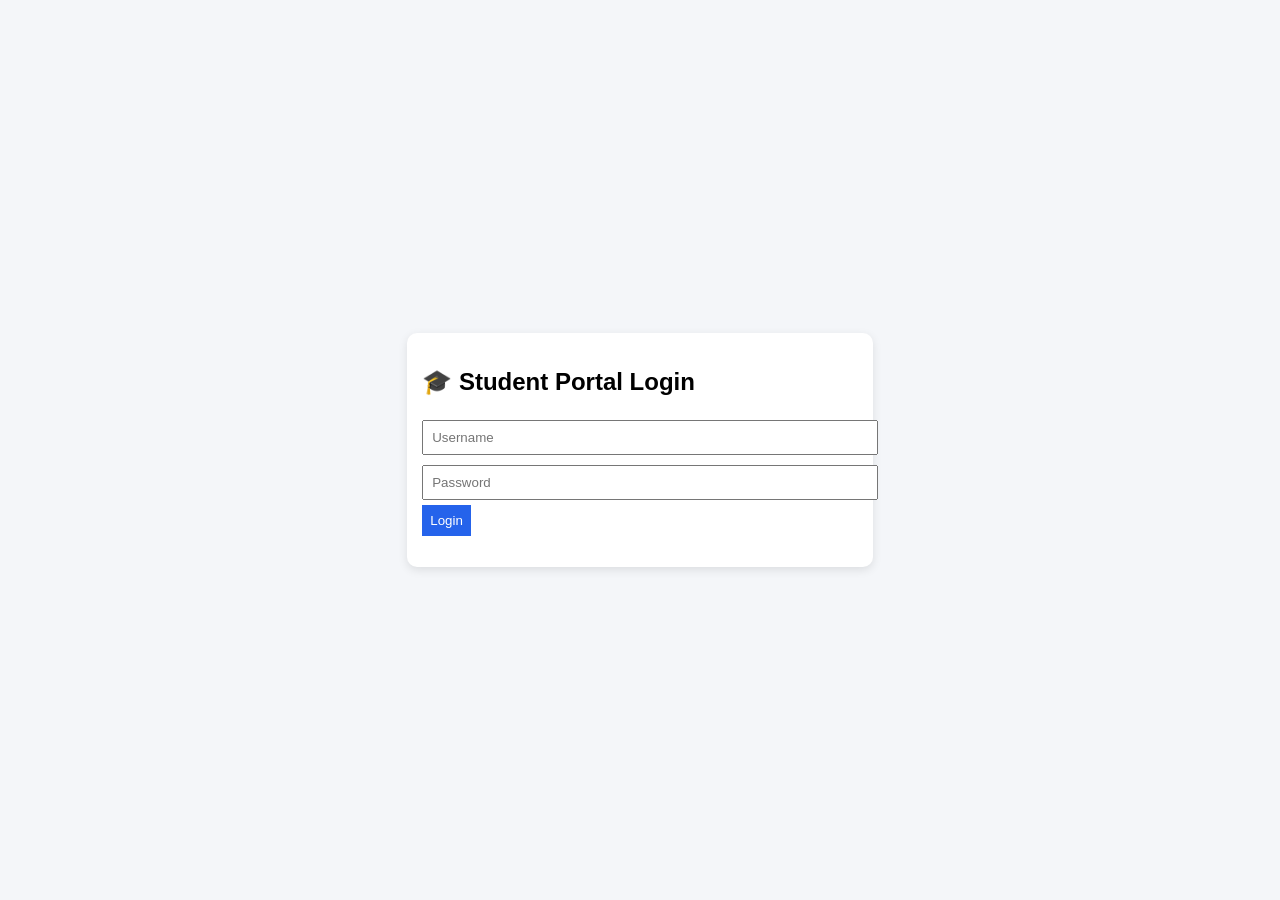
==== index.html @ cba1692b "Add files via upload" ====
<!DOCTYPE html>
<html>
<head>
  <title>Login</title>
  <link rel="stylesheet" href="style.css">
</head>
<body class="center">

  <div class="card">
    <h2>🎓 Student Portal Login</h2>
    <input type="text" id="username" placeholder="Username">
    <input type="password" id="password" placeholder="Password">
    <button onclick="login()">Login</button>
    <p id="error"></p>
  </div>

<script src="script.js"></script>
</body>
</html>
---- style.css ----
body {
  font-family: Arial;
  margin: 0;
  background: #f4f6f9;
}

.center {
  display: flex;
  justify-content: center;
  align-items: center;
  height: 100vh;
}

/* Navbar */
.navbar {
  display: flex;
  justify-content: space-between;
  background: #2563eb;
  color: white;
  padding: 10px 20px;
}

/* Cards */
.card {
  background: white;
  padding: 15px;
  border-radius: 10px;
  box-shadow: 0 3px 10px rgba(0,0,0,0.1);
}

/* Grid layout */
.grid {
  display: grid;
  grid-template-columns: repeat(auto-fit, minmax(300px, 1fr));
  gap: 15px;
  padding: 20px;
}

/* Inputs */
input, textarea {
  width: 100%;
  margin: 5px 0;
  padding: 8px;
}

/* Buttons */
button {
  background: #2563eb;
  color: white;
  border: none;
  padding: 8px;
  cursor: pointer;
}

button:hover {
  background: #1e40af;
}

/* Chat */
#chat-box {
  height: 150px;
  overflow-y: auto;
  border: 1px solid #ddd;
  margin-bottom: 5px;
  padding: 5px;
}
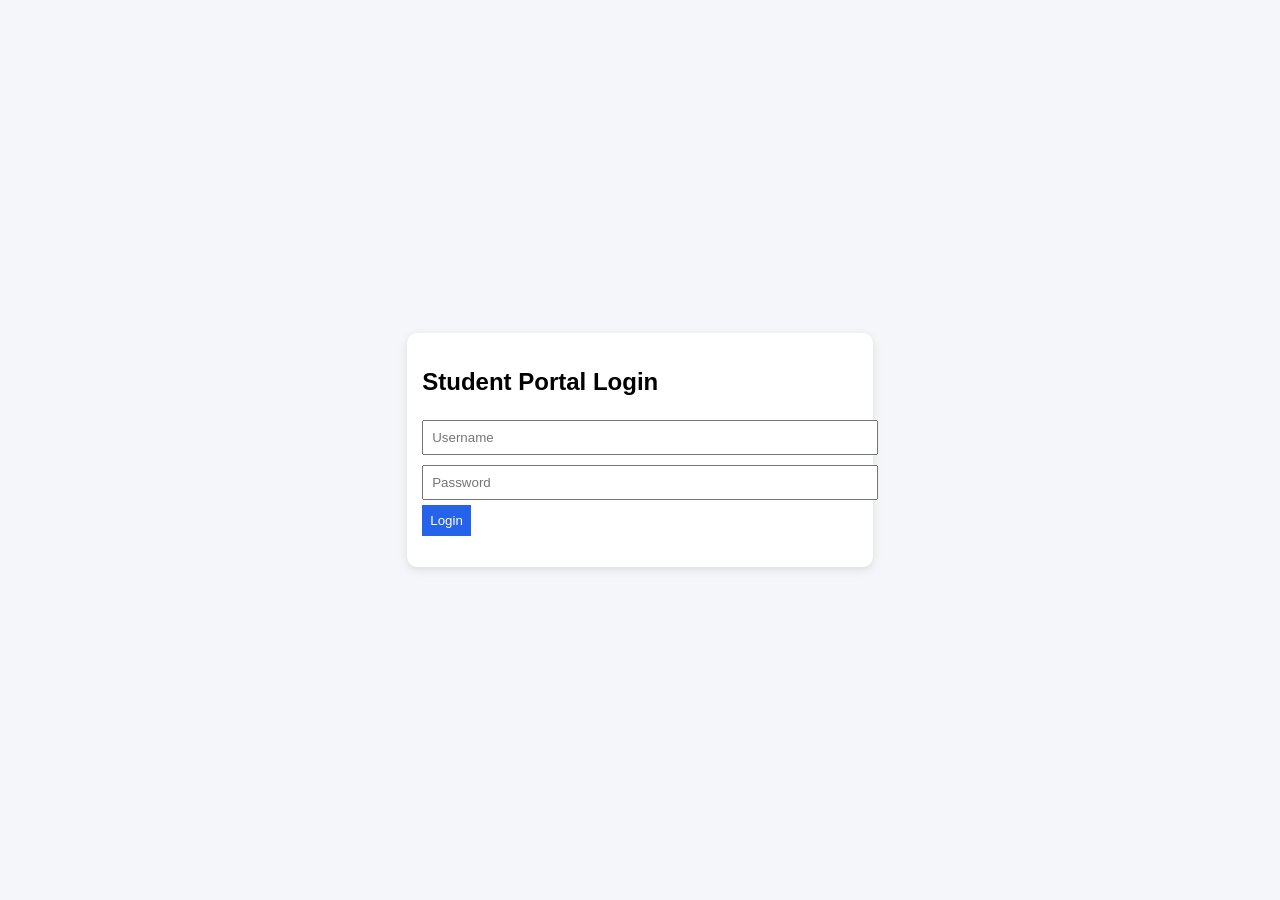
==== commit a1c8662d: "Fix HTML formatting and structure" ====
--- a/index.html
+++ b/index.html
@@ -7,7 +7,7 @@
 <body class="center">
 
   <div class="card">
-    <h2>🎓 Student Portal Login</h2>
+    <h2> Student Portal Login</h2>
     <input type="text" id="username" placeholder="Username">
     <input type="password" id="password" placeholder="Password">
     <button onclick="login()">Login</button>
@@ -16,4 +16,4 @@
 
 <script src="script.js"></script>
 </body>
-</html>+</html>
